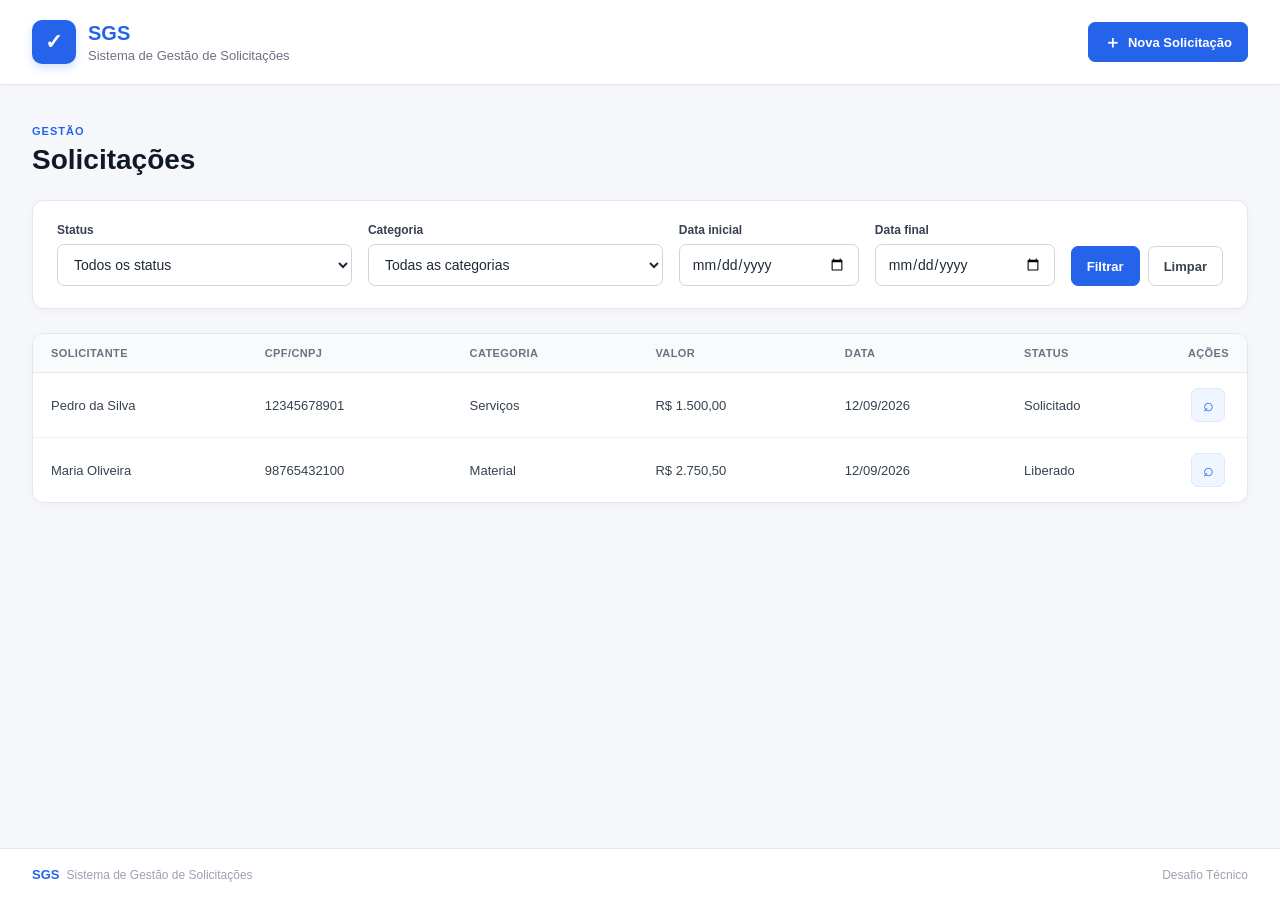
==== src/main/resources/static/index.html @ d350489f "feat: adiciona estrutura visual da pagina inicial" ====
<!DOCTYPE html>
<html lang="pt-BR">
  <head>
    <meta charset="UTF-8">
    <meta name="viewport" content="width=device-width, initial-scale=1.0">
    <title>SGS - Solicitações</title>

    <link rel="stylesheet" href="css/reset.css">
    <link rel="stylesheet" href="css/style.css">
  </head>

  <body>
    <header class="cabecalho">
      <div class="cabecalho-conteudo">
        <div class="marca">
          <div class="marca-icone">
            ✓
          </div>

          <div>
            <h1>SGS</h1>
            <span>Sistema de Gestão de Solicitações</span>
          </div>
        </div>

        <div class="cabecalho-acoes">
          <a href="#" class="botao">
            <span class="icone">＋</span>
            Nova Solicitação
          </a>
        </div>
      </div>
    </header>

    <main class="container">
      <section class="pagina-introducao">
        <div>
          <span class="etiqueta">GESTÃO</span>
          <h2>Solicitações</h2>
        </div>
      </section>

      <section class="card">
        <form class="filtros">
          <div class="campo">
            <label for="status">Status</label>
            <select id="status">
              <option value="">Todos os status</option>
              <option value="SOLICITADO">Solicitado</option>
              <option value="LIBERADO">Liberado</option>
              <option value="APROVADO">Aprovado</option>
              <option value="REJEITADO">Rejeitado</option>
              <option value="CANCELADO">Cancelado</option>
            </select>
          </div>

          <div class="campo">
            <label for="categoria">Categoria</label>
            <select id="categoria">
              <option value="">Todas as categorias</option>
            </select>
          </div>

          <div class="campo">
            <label for="dataInicio">Data inicial</label>
            <input type="date" id="dataInicio">
          </div>

          <div class="campo">
            <label for="dataFim">Data final</label>
            <input type="date" id="dataFim">
          </div>

          <div class="acoes-filtros">
            <button type="button" class="botao">
              Filtrar
            </button>

            <button type="button" class="botao-secundario">
              Limpar
            </button>
          </div>
        </form>
      </section>

      <section class="card card-tabela">
        <div class="tabela-container">
          <table>
            <thead>
              <tr>
                <th>Solicitante</th>
                <th>CPF/CNPJ</th>
                <th>Categoria</th>
                <th>Valor</th>
                <th>Data</th>
                <th>Status</th>
                <th class="coluna-acoes">Ações</th>
              </tr>
            </thead>

            <tbody>
              <tr>
                <td>Pedro da Silva</td>
                <td>12345678901</td>
                <td>Serviços</td>
                <td>R$ 1.500,00</td>
                <td>12/09/2026</td>
                <td>Solicitado</td>
                <td>
                  <a href="#" class="botao-detalhes">
                    Detalhes
                  </a>
                </td>
              </tr>

              <tr>
                <td>Maria Oliveira</td>
                <td>98765432100</td>
                <td>Material</td>
                <td>R$ 2.750,50</td>
                <td>12/09/2026</td>
                <td>Liberado</td>
                <td>
                  <a href="#" class="botao-detalhes">
                    Detalhes
                  </a>
                </td>
              </tr>
            </tbody>
          </table>
        </div>
      </section>
    </main>

    <footer class="rodape">
      <div class="rodape-conteudo">
        <div>
          <strong>SGS</strong>
          <span>Sistema de Gestão de Solicitações</span>
        </div>

        <span class="rodape-versao">
          Desafio Técnico
        </span>
      </div>
    </footer>

  </body>
</html>
---- src/main/resources/static/css/style.css ----
body {
    min-height: 100vh;
    display: flex;
    flex-direction: column;
    font-family: Arial, Helvetica, sans-serif;
    background-color: #f5f7fa;
    color: #1f2937;
}

.cabecalho {
    background-color: #ffffff;
    border-bottom: 1px solid #e5e7eb;
    box-shadow: 0 1px 3px rgba(0, 0, 0, 0.04);
}

.cabecalho-conteudo {
    max-width: 1400px;
    margin: 0 auto;
    padding: 20px 32px;
    display: flex;
    align-items: center;
    justify-content: space-between;
    gap: 24px;
}

.marca {
    display: flex;
    align-items: center;
    gap: 12px;
}

.marca-icone {
    width: 44px;
    height: 44px;
    display: flex;
    align-items: center;
    justify-content: center;
    background-color: #2563eb;
    color: #ffffff;
    border-radius: 10px;
    font-size: 21px;
    font-weight: bold;
    box-shadow: 0 4px 10px rgba(37, 99, 235, 0.20);
}

.marca h1 {
    color: #2563eb;
    font-size: 20px;
    line-height: 1.2;
}

.marca span {
    display: block;
    margin-top: 3px;
    color: #6b7280;
    font-size: 13px;
}

.container {
    width: 100%;
    max-width: 1400px;
    margin: 0 auto;
    padding: 36px 32px 50px;

    flex: 1;
}

.pagina-introducao {
    margin-bottom: 24px;
}

.etiqueta {
    display: inline-block;
    margin-bottom: 7px;
    color: #2563eb;
    font-size: 11px;
    font-weight: bold;
    letter-spacing: 1px;
}

.pagina-introducao h2 {
    color: #111827;
    font-size: 28px;
    font-weight: 700;
}

.card {
    margin-bottom: 24px;
    background-color: #ffffff;
    border: 1px solid #e5e7eb;
    border-radius: 12px;
    box-shadow: 0 2px 8px rgba(0, 0, 0, 0.03);
}

.filtros {
    padding: 22px 24px;
    display: grid;
    grid-template-columns:
        minmax(160px, 1fr) minmax(180px, 1fr) minmax(150px, 180px) minmax(150px, 180px) auto;
    gap: 16px;
    align-items: end;
}

.campo {
    display: flex;
    flex-direction: column;
    gap: 7px;
}

.campo label {
    color: #374151;
    font-size: 12px;
    font-weight: 600;
}

.campo input,
.campo select {
    width: 100%;
    padding: 11px 12px;
    background-color: #ffffff;
    border: 1px solid #d1d5db;
    border-radius: 7px;
    color: #1f2937;
    font-size: 14px;
    outline: none;
    transition:
        border-color 0.15s ease,
        box-shadow 0.15s ease;
}

.campo input:focus,
.campo select:focus {
    border-color: #2563eb;
    box-shadow: 0 0 0 3px rgba(37, 99, 235, 0.10);
}

.acoes-filtros {
    display: flex;
    align-items: center;
    gap: 8px;
}

.botao,
.botao-secundario {
    min-height: 40px;
    display: inline-flex;
    align-items: center;
    justify-content: center;
    gap: 7px;
    padding: 10px 15px;
    border-radius: 7px;
    font-size: 13px;
    font-weight: 600;
    text-decoration: none;
    cursor: pointer;
    transition:
        background-color 0.15s ease,
        border-color 0.15s ease,
        transform 0.1s ease;
}

.botao {
    background-color: #2563eb;
    color: #ffffff;
    border: 1px solid #2563eb;
}

.botao:hover {
    background-color: #1d4ed8;
    border-color: #1d4ed8;
}

.botao-secundario {
    background-color: #ffffff;
    color: #374151;
    border: 1px solid #d1d5db;
}

.botao-secundario:hover {
    background-color: #f9fafb;
    border-color: #9ca3af;
}

.botao:active,
.botao-secundario:active {
    transform: translateY(1px);
}

.icone {
    font-size: 17px;
    line-height: 1;
}

.card-tabela {
    overflow: hidden;
}

.tabela-container {
    width: 100%;
    overflow-x: auto;
}

table {
    width: 100%;
    border-collapse: collapse;
    white-space: nowrap;
}

thead {
    background-color: #f8fafc;
}

th {
    padding: 13px 18px;
    color: #6b7280;
    border-bottom: 1px solid #e5e7eb;
    font-size: 11px;
    font-weight: 700;
    text-align: left;
    text-transform: uppercase;
    letter-spacing: 0.4px;
}

td {
    padding: 15px 18px;
    color: #374151;
    border-bottom: 1px solid #f0f1f3;
    font-size: 13px;
    vertical-align: middle;
}

tbody tr {
    transition: background-color 0.12s ease;
}

tbody tr:hover {
    background-color: #f8fafc;
}

tbody tr:last-child td {
    border-bottom: none;
}

.coluna-acoes {
    width: 70px;
    text-align: center;
}

td:last-child {
    text-align: center;
}

.botao-detalhes {
    width: 34px;
    height: 34px;
    display: inline-flex;
    align-items: center;
    justify-content: center;
    padding: 0;
    background-color: #eff6ff;
    color: #2563eb;
    border: 1px solid #dbeafe;
    border-radius: 7px;
    font-size: 0;
    text-decoration: none;
    cursor: pointer;
    transition:
        background-color 0.15s ease,
        border-color 0.15s ease;
}

.botao-detalhes::before {
    content: "⌕";
    font-size: 18px;
}

.botao-detalhes:hover {
    background-color: #dbeafe;
    border-color: #bfdbfe;
}

.rodape {
    margin-top: auto;
    background-color: #ffffff;
    border-top: 1px solid #e5e7eb;
}

.rodape-conteudo {
    max-width: 1400px;
    margin: 0 auto;
    padding: 18px 32px;
    display: flex;
    align-items: center;
    justify-content: space-between;
    gap: 20px;
}

.rodape-conteudo>div {
    display: flex;
    align-items: center;
    gap: 7px;
}

.rodape strong {
    color: #2563eb;
    font-size: 13px;
}

.rodape span {
    color: #9ca3af;
    font-size: 12px;
}

.rodape-versao {
    font-size: 11px;
}
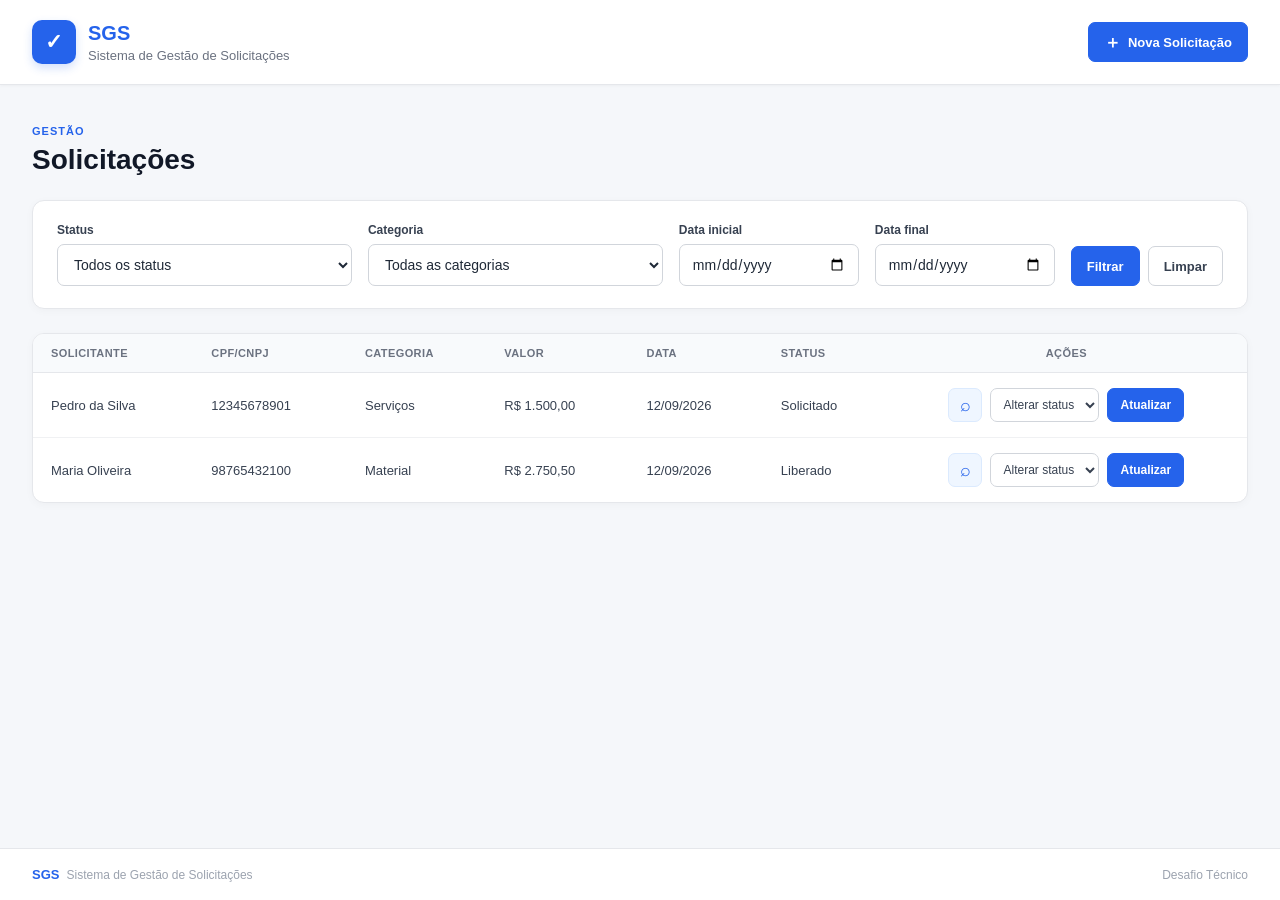
==== commit 629002f3: "feat: adiciona estrutura visual das páginas de cadastro e detalhamento" ====
--- a/src/main/resources/static/index.html
+++ b/src/main/resources/static/index.html
@@ -1,88 +1,54 @@
 <!DOCTYPE html>
 <html lang="pt-BR">
+
   <head>
     <meta charset="UTF-8">
     <meta name="viewport" content="width=device-width, initial-scale=1.0">
     <title>SGS - Solicitações</title>
-
     <link rel="stylesheet" href="css/reset.css">
     <link rel="stylesheet" href="css/style.css">
   </head>
 
   <body>
+
     <header class="cabecalho">
       <div class="cabecalho-conteudo">
         <div class="marca">
-          <div class="marca-icone">
-            ✓
-          </div>
-
+          <div class="marca-icone"> ✓ </div>
           <div>
-            <h1>SGS</h1>
-            <span>Sistema de Gestão de Solicitações</span>
+            <h1>SGS</h1> <span>Sistema de Gestão de Solicitações</span>
           </div>
         </div>
-
-        <div class="cabecalho-acoes">
-          <a href="#" class="botao">
-            <span class="icone">＋</span>
-            Nova Solicitação
-          </a>
-        </div>
+        <div class="cabecalho-acoes"> <a href="cadastro.html" class="botao"> <span class="icone">＋</span> Nova Solicitação
+          </a> </div>
       </div>
     </header>
 
     <main class="container">
       <section class="pagina-introducao">
-        <div>
-          <span class="etiqueta">GESTÃO</span>
+        <div> <span class="etiqueta"> GESTÃO </span>
           <h2>Solicitações</h2>
         </div>
       </section>
-
       <section class="card">
         <form class="filtros">
-          <div class="campo">
-            <label for="status">Status</label>
-            <select id="status">
-              <option value="">Todos os status</option>
-              <option value="SOLICITADO">Solicitado</option>
-              <option value="LIBERADO">Liberado</option>
-              <option value="APROVADO">Aprovado</option>
-              <option value="REJEITADO">Rejeitado</option>
-              <option value="CANCELADO">Cancelado</option>
-            </select>
-          </div>
-
-          <div class="campo">
-            <label for="categoria">Categoria</label>
-            <select id="categoria">
-              <option value="">Todas as categorias</option>
-            </select>
-          </div>
-
-          <div class="campo">
-            <label for="dataInicio">Data inicial</label>
-            <input type="date" id="dataInicio">
-          </div>
-
-          <div class="campo">
-            <label for="dataFim">Data final</label>
-            <input type="date" id="dataFim">
-          </div>
-
-          <div class="acoes-filtros">
-            <button type="button" class="botao">
-              Filtrar
-            </button>
-
-            <button type="button" class="botao-secundario">
-              Limpar
-            </button>
-          </div>
+          <div class="campo"> <label for="status"> Status </label> <select id="status">
+              <option value=""> Todos os status </option>
+              <option value="SOLICITADO"> Solicitado </option>
+              <option value="LIBERADO"> Liberado </option>
+              <option value="APROVADO"> Aprovado </option>
+              <option value="REJEITADO"> Rejeitado </option>
+              <option value="CANCELADO"> Cancelado </option>
+            </select> </div>
+          <div class="campo"> <label for="categoria"> Categoria </label> <select id="categoria">
+              <option value=""> Todas as categorias </option>
+            </select> </div>
+          <div class="campo"> <label for="dataInicio"> Data inicial </label> <input type="date" id="dataInicio"> </div>
+          <div class="campo"> <label for="dataFim"> Data final </label> <input type="date" id="dataFim"> </div>
+          <div class="acoes-filtros"> <button type="button" class="botao"> Filtrar </button> <button type="button"
+              class="botao-secundario"> Limpar </button> </div>
         </form>
       </section>
-
       <section class="card card-tabela">
         <div class="tabela-container">
           <table>
@@ -97,7 +63,6 @@
                 <th class="coluna-acoes">Ações</th>
               </tr>
             </thead>
-
             <tbody>
               <tr>
                 <td>Pedro da Silva</td>
@@ -107,12 +72,14 @@
                 <td>12/09/2026</td>
                 <td>Solicitado</td>
                 <td>
-                  <a href="#" class="botao-detalhes">
-                    Detalhes
-                  </a>
+                  <div class="acoes-tabela"> <a href="detalhes.html" class="botao-detalhes"> Detalhes </a> <select
+                      class="select-status">
+                      <option value=""> Alterar status </option>
+                      <option value="LIBERADO"> Liberado </option>
+                      <option value="REJEITADO"> Rejeitado </option>
+                    </select> <button type="button" class="botao-atualizar-status"> Atualizar </button> </div>
                 </td>
               </tr>
-
               <tr>
                 <td>Maria Oliveira</td>
                 <td>98765432100</td>
@@ -121,9 +88,12 @@
                 <td>12/09/2026</td>
                 <td>Liberado</td>
                 <td>
-                  <a href="#" class="botao-detalhes">
-                    Detalhes
-                  </a>
+                  <div class="acoes-tabela"> <a href="detalhes.html" class="botao-detalhes"> Detalhes </a> <select
+                      class="select-status">
+                      <option value=""> Alterar status </option>
+                      <option value="APROVADO"> Aprovado </option>
+                      <option value="REJEITADO"> Rejeitado </option>
+                    </select> <button type="button" class="botao-atualizar-status"> Atualizar </button> </div>
                 </td>
               </tr>
             </tbody>
@@ -134,16 +104,11 @@
 
     <footer class="rodape">
       <div class="rodape-conteudo">
-        <div>
-          <strong>SGS</strong>
-          <span>Sistema de Gestão de Solicitações</span>
-        </div>
-
-        <span class="rodape-versao">
-          Desafio Técnico
-        </span>
+        <div> <strong>SGS</strong> <span>Sistema de Gestão de Solicitações</span> </div> <span class="rodape-versao">
+          Desafio Técnico </span>
       </div>
     </footer>
 
   </body>
+
 </html>
--- a/src/main/resources/static/css/style.css
+++ b/src/main/resources/static/css/style.css
@@ -5,6 +5,31 @@
     font-family: Arial, Helvetica, sans-serif;
     background-color: #f5f7fa;
     color: #1f2937;
+}
+
+.container {
+    width: 100%;
+    max-width: 1400px;
+    margin: 0 auto;
+    padding: 36px 32px 50px;
+    flex: 1;
+}
+
+.card {
+    margin-bottom: 24px;
+    background-color: #ffffff;
+    border: 1px solid #e5e7eb;
+    border-radius: 12px;
+    box-shadow: 0 2px 8px rgba(0, 0, 0, 0.03);
+}
+
+.etiqueta {
+    display: inline-block;
+    margin-bottom: 7px;
+    color: #2563eb;
+    font-size: 11px;
+    font-weight: bold;
+    letter-spacing: 1px;
 }
 
 .cabecalho {
@@ -56,26 +81,8 @@
     font-size: 13px;
 }
 
-.container {
-    width: 100%;
-    max-width: 1400px;
-    margin: 0 auto;
-    padding: 36px 32px 50px;
-
-    flex: 1;
-}
-
 .pagina-introducao {
     margin-bottom: 24px;
-}
-
-.etiqueta {
-    display: inline-block;
-    margin-bottom: 7px;
-    color: #2563eb;
-    font-size: 11px;
-    font-weight: bold;
-    letter-spacing: 1px;
 }
 
 .pagina-introducao h2 {
@@ -84,23 +91,6 @@
     font-weight: 700;
 }
 
-.card {
-    margin-bottom: 24px;
-    background-color: #ffffff;
-    border: 1px solid #e5e7eb;
-    border-radius: 12px;
-    box-shadow: 0 2px 8px rgba(0, 0, 0, 0.03);
-}
-
-.filtros {
-    padding: 22px 24px;
-    display: grid;
-    grid-template-columns:
-        minmax(160px, 1fr) minmax(180px, 1fr) minmax(150px, 180px) minmax(150px, 180px) auto;
-    gap: 16px;
-    align-items: end;
-}
-
 .campo {
     display: flex;
     flex-direction: column;
@@ -114,30 +104,31 @@
 }
 
 .campo input,
-.campo select {
+.campo select,
+.campo textarea {
     width: 100%;
     padding: 11px 12px;
     background-color: #ffffff;
     border: 1px solid #d1d5db;
     border-radius: 7px;
     color: #1f2937;
+    font-family: inherit;
     font-size: 14px;
     outline: none;
     transition:
-        border-color 0.15s ease,
-        box-shadow 0.15s ease;
+            border-color 0.15s ease,
+            box-shadow 0.15s ease;
 }
 
 .campo input:focus,
-.campo select:focus {
+.campo select:focus,
+.campo textarea:focus {
     border-color: #2563eb;
     box-shadow: 0 0 0 3px rgba(37, 99, 235, 0.10);
 }
 
-.acoes-filtros {
-    display: flex;
-    align-items: center;
-    gap: 8px;
+.campo textarea {
+    resize: vertical;
 }
 
 .botao,
@@ -154,9 +145,9 @@
     text-decoration: none;
     cursor: pointer;
     transition:
-        background-color 0.15s ease,
-        border-color 0.15s ease,
-        transform 0.1s ease;
+            background-color 0.15s ease,
+            border-color 0.15s ease,
+            transform 0.1s ease;
 }
 
 .botao {
@@ -189,6 +180,25 @@
 .icone {
     font-size: 17px;
     line-height: 1;
+}
+
+.filtros {
+    padding: 22px 24px;
+    display: grid;
+    grid-template-columns:
+        minmax(160px, 1fr)
+        minmax(180px, 1fr)
+        minmax(150px, 180px)
+        minmax(150px, 180px)
+        auto;
+    gap: 16px;
+    align-items: end;
+}
+
+.acoes-filtros {
+    display: flex;
+    align-items: center;
+    gap: 8px;
 }
 
 .card-tabela {
@@ -242,12 +252,18 @@
 }
 
 .coluna-acoes {
-    width: 70px;
     text-align: center;
 }
 
 td:last-child {
     text-align: center;
+}
+
+.acoes-tabela {
+    display: flex;
+    align-items: center;
+    justify-content: center;
+    gap: 8px;
 }
 
 .botao-detalhes {
@@ -265,8 +281,8 @@
     text-decoration: none;
     cursor: pointer;
     transition:
-        background-color 0.15s ease,
-        border-color 0.15s ease;
+            background-color 0.15s ease,
+            border-color 0.15s ease;
 }
 
 .botao-detalhes::before {
@@ -277,6 +293,120 @@
 .botao-detalhes:hover {
     background-color: #dbeafe;
     border-color: #bfdbfe;
+}
+
+.select-status {
+    height: 34px;
+    padding: 0 8px;
+    background-color: #ffffff;
+    border: 1px solid #d1d5db;
+    border-radius: 7px;
+    color: #374151;
+    font-size: 12px;
+    outline: none;
+}
+
+.select-status:focus {
+    border-color: #2563eb;
+    box-shadow: 0 0 0 3px rgba(37, 99, 235, 0.10);
+}
+
+.botao-atualizar-status {
+    height: 34px;
+    padding: 0 12px;
+    background-color: #2563eb;
+    color: #ffffff;
+    border: 1px solid #2563eb;
+    border-radius: 7px;
+    font-size: 12px;
+    font-weight: 600;
+    cursor: pointer;
+}
+
+.botao-atualizar-status:hover {
+    background-color: #1d4ed8;
+    border-color: #1d4ed8;
+}
+
+.card-formulario {
+    max-width: 900px;
+}
+
+.formulario {
+    padding: 26px 24px;
+    display: grid;
+    grid-template-columns:
+        repeat(2, minmax(0, 1fr));
+    gap: 22px;
+}
+
+.campo-completo {
+    grid-column: 1 / -1;
+}
+
+.formulario-acoes {
+    grid-column: 1 / -1;
+    display: flex;
+    align-items: center;
+    justify-content: flex-end;
+    gap: 10px;
+    padding-top: 6px;
+}
+
+.card-detalhes {
+    max-width: 900px;
+}
+
+.detalhes-grid {
+    padding: 26px 24px;
+    display: grid;
+    grid-template-columns:
+        repeat(2, minmax(0, 1fr));
+    gap: 24px 32px;
+}
+
+.detalhe-item {
+    display: flex;
+    flex-direction: column;
+    gap: 7px;
+}
+
+.detalhe-label {
+    color: #6b7280;
+    font-size: 12px;
+    font-weight: 600;
+    text-transform: uppercase;
+    letter-spacing: 0.4px;
+}
+
+.detalhe-item strong {
+    color: #1f2937;
+    font-size: 14px;
+    font-weight: 600;
+}
+
+.detalhe-item p {
+    color: #374151;
+    font-size: 14px;
+    line-height: 1.6;
+}
+
+.detalhe-completo {
+    grid-column: 1 / -1;
+    padding-top: 4px;
+}
+
+.status {
+    width: fit-content;
+    padding: 5px 9px;
+    border-radius: 999px;
+    font-size: 12px;
+    font-weight: 700;
+}
+
+.status-solicitado {
+    background-color: #eff6ff;
+    color: #2563eb;
 }
 
 .rodape {
@@ -295,7 +425,7 @@
     gap: 20px;
 }
 
-.rodape-conteudo>div {
+.rodape-conteudo > div {
     display: flex;
     align-items: center;
     gap: 7px;
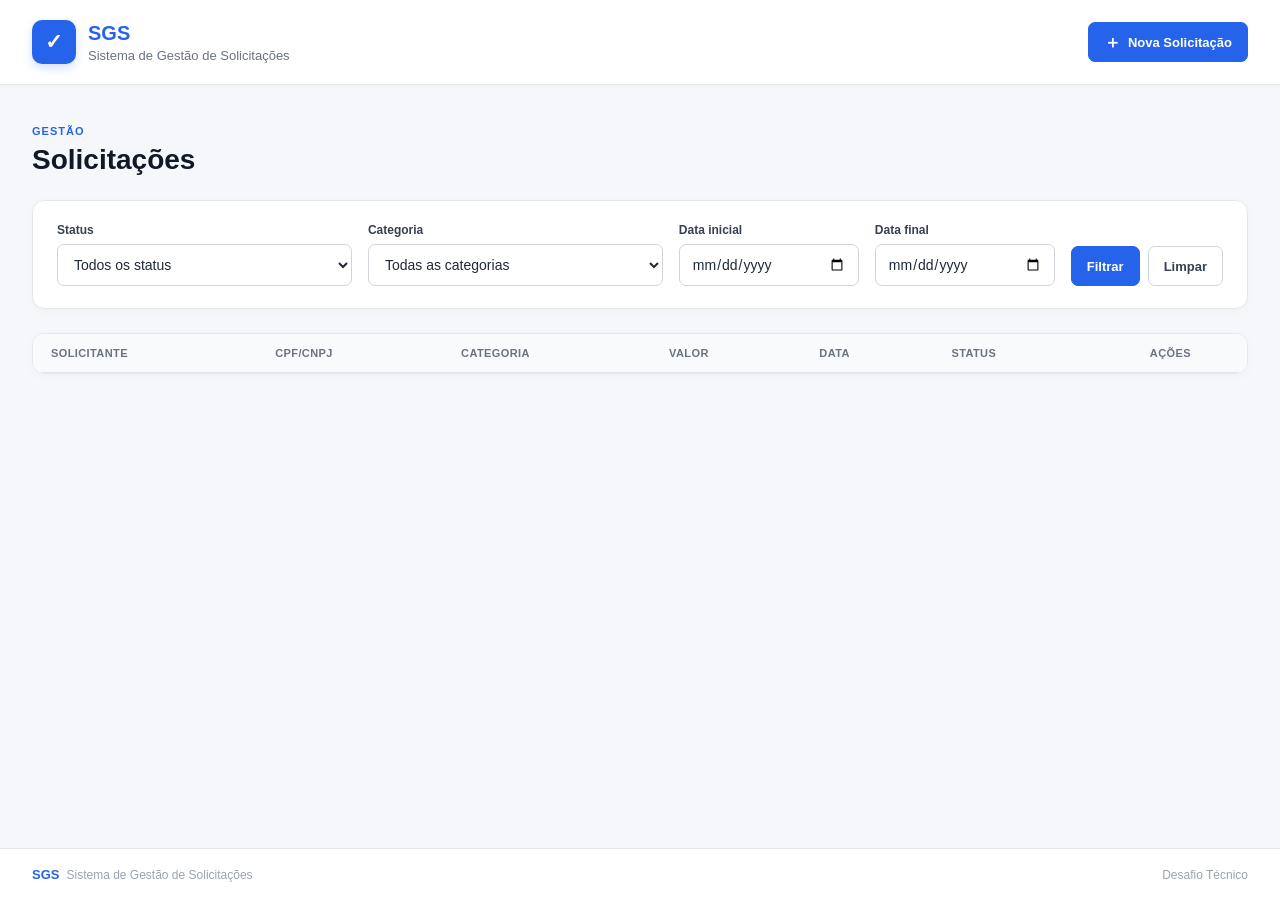
==== commit 2612e2c7: "feat: adiciona scripts para integracao das telas com a API" ====
--- a/src/main/resources/static/index.html
+++ b/src/main/resources/static/index.html
@@ -10,7 +10,6 @@
   </head>
 
   <body>
-
     <header class="cabecalho">
       <div class="cabecalho-conteudo">
         <div class="marca">
@@ -19,20 +18,26 @@
             <h1>SGS</h1> <span>Sistema de Gestão de Solicitações</span>
           </div>
         </div>
-        <div class="cabecalho-acoes"> <a href="cadastro.html" class="botao"> <span class="icone">＋</span> Nova Solicitação
-          </a> </div>
+        <div class="cabecalho-acoes">
+          <a href="cadastro.html" class="botao">
+            <span class="icone">＋</span> Nova Solicitação
+          </a>
+        </div>
       </div>
     </header>
 
     <main class="container">
       <section class="pagina-introducao">
-        <div> <span class="etiqueta"> GESTÃO </span>
+        <div>
+          <span class="etiqueta"> GESTÃO </span>
           <h2>Solicitações</h2>
         </div>
       </section>
       <section class="card">
         <form class="filtros">
-          <div class="campo"> <label for="status"> Status </label> <select id="status">
+          <div class="campo">
+            <label for="status"> Status </label>
+            <select id="status">
               <option value=""> Todos os status </option>
               <option value="SOLICITADO"> Solicitado </option>
               <option value="LIBERADO"> Liberado </option>
@@ -40,13 +45,24 @@
               <option value="REJEITADO"> Rejeitado </option>
               <option value="CANCELADO"> Cancelado </option>
             </select> </div>
-          <div class="campo"> <label for="categoria"> Categoria </label> <select id="categoria">
+          <div class="campo">
+            <label for="categoria"> Categoria</label>
+            <select id="categoria">
               <option value=""> Todas as categorias </option>
-            </select> </div>
-          <div class="campo"> <label for="dataInicio"> Data inicial </label> <input type="date" id="dataInicio"> </div>
-          <div class="campo"> <label for="dataFim"> Data final </label> <input type="date" id="dataFim"> </div>
-          <div class="acoes-filtros"> <button type="button" class="botao"> Filtrar </button> <button type="button"
-              class="botao-secundario"> Limpar </button> </div>
+            </select>
+          </div>
+          <div class="campo">
+            <label for="dataInicio"> Data inicial </label>
+            <input type="date" id="dataInicio">
+          </div>
+          <div class="campo">
+            <label for="dataFim"> Data final </label>
+            <input type="date" id="dataFim">
+          </div>
+          <div class="acoes-filtros">
+            <button type="button" class="botao">Filtrar</button>
+            <button type="button" class="botao-secundario"> Limpar </button>
+          </div>
         </form>
       </section>
       <section class="card card-tabela">
@@ -63,40 +79,7 @@
                 <th class="coluna-acoes">Ações</th>
               </tr>
             </thead>
-            <tbody>
-              <tr>
-                <td>Pedro da Silva</td>
-                <td>12345678901</td>
-                <td>Serviços</td>
-                <td>R$ 1.500,00</td>
-                <td>12/09/2026</td>
-                <td>Solicitado</td>
-                <td>
-                  <div class="acoes-tabela"> <a href="detalhes.html" class="botao-detalhes"> Detalhes </a> <select
-                      class="select-status">
-                      <option value=""> Alterar status </option>
-                      <option value="LIBERADO"> Liberado </option>
-                      <option value="REJEITADO"> Rejeitado </option>
-                    </select> <button type="button" class="botao-atualizar-status"> Atualizar </button> </div>
-                </td>
-              </tr>
-              <tr>
-                <td>Maria Oliveira</td>
-                <td>98765432100</td>
-                <td>Material</td>
-                <td>R$ 2.750,50</td>
-                <td>12/09/2026</td>
-                <td>Liberado</td>
-                <td>
-                  <div class="acoes-tabela"> <a href="detalhes.html" class="botao-detalhes"> Detalhes </a> <select
-                      class="select-status">
-                      <option value=""> Alterar status </option>
-                      <option value="APROVADO"> Aprovado </option>
-                      <option value="REJEITADO"> Rejeitado </option>
-                    </select> <button type="button" class="botao-atualizar-status"> Atualizar </button> </div>
-                </td>
-              </tr>
-            </tbody>
+            <tbody id="tabela-solicitacoes"></tbody>
           </table>
         </div>
       </section>
@@ -109,6 +92,8 @@
       </div>
     </footer>
 
+    <script src="js/listagem.js"></script>
+
   </body>
 
 </html>
